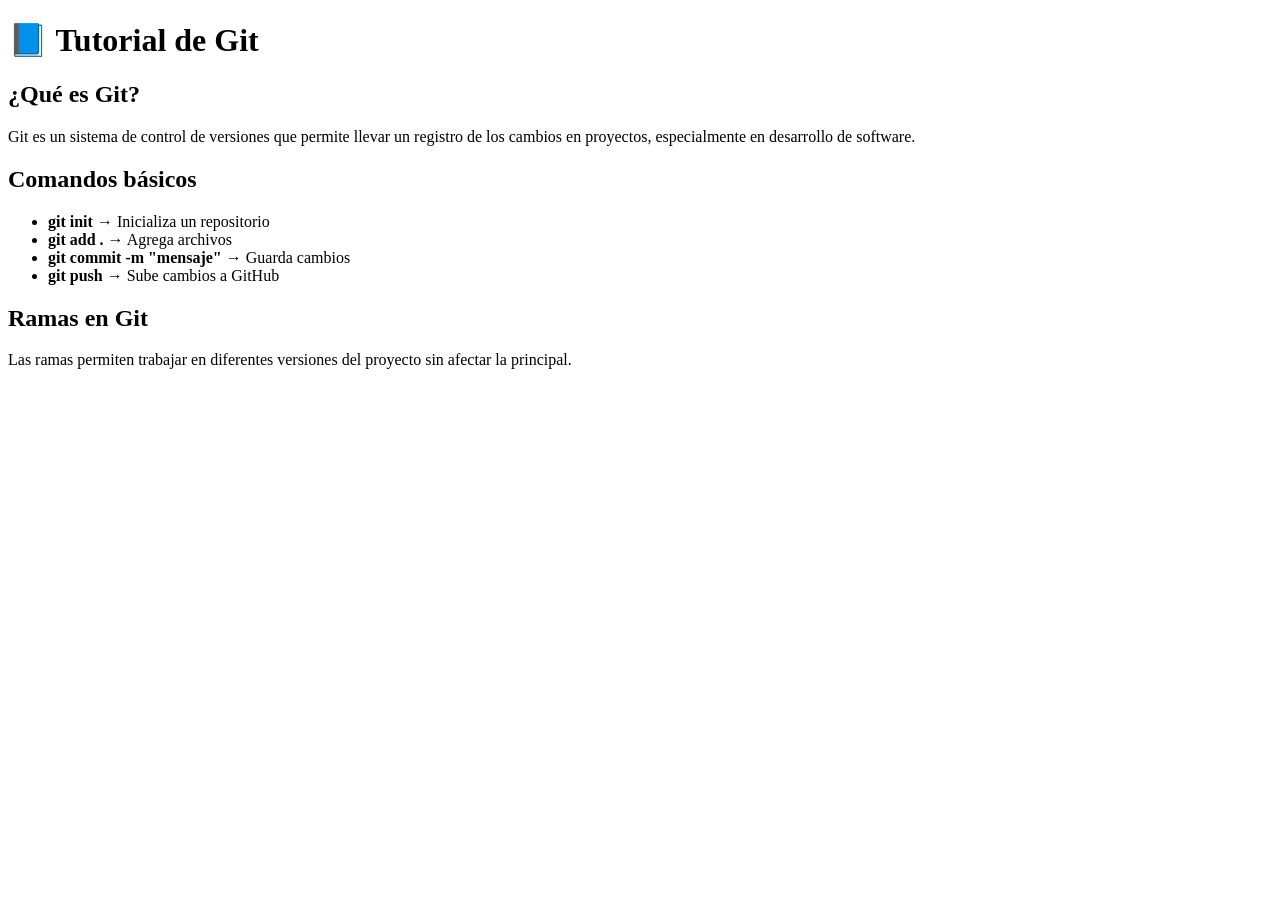
==== demo/src/main/resources/templates/index.html @ 0a8dc705 "Estructura inicial del proyecto" ====
<!DOCTYPE html>
<html lang="es">
<head>
    <meta charset="UTF-8">
    <title>Git Tutorial</title>
    <link rel="stylesheet" href="estilo.css">
</head>
<body>

    <h1>📘 Tutorial de Git</h1>

    <h2>¿Qué es Git?</h2>
    <p>
        Git es un sistema de control de versiones que permite llevar un registro
        de los cambios en proyectos, especialmente en desarrollo de software.
    </p>

    <h2>Comandos básicos</h2>
    <ul>
        <li><b>git init</b> → Inicializa un repositorio</li>
        <li><b>git add .</b> → Agrega archivos</li>
        <li><b>git commit -m "mensaje"</b> → Guarda cambios</li>
        <li><b>git push</b> → Sube cambios a GitHub</li>
    </ul>

    <h2>Ramas en Git</h2>
    <p>
        Las ramas permiten trabajar en diferentes versiones del proyecto sin
        afectar la principal.
    </p>

</body>
</html>
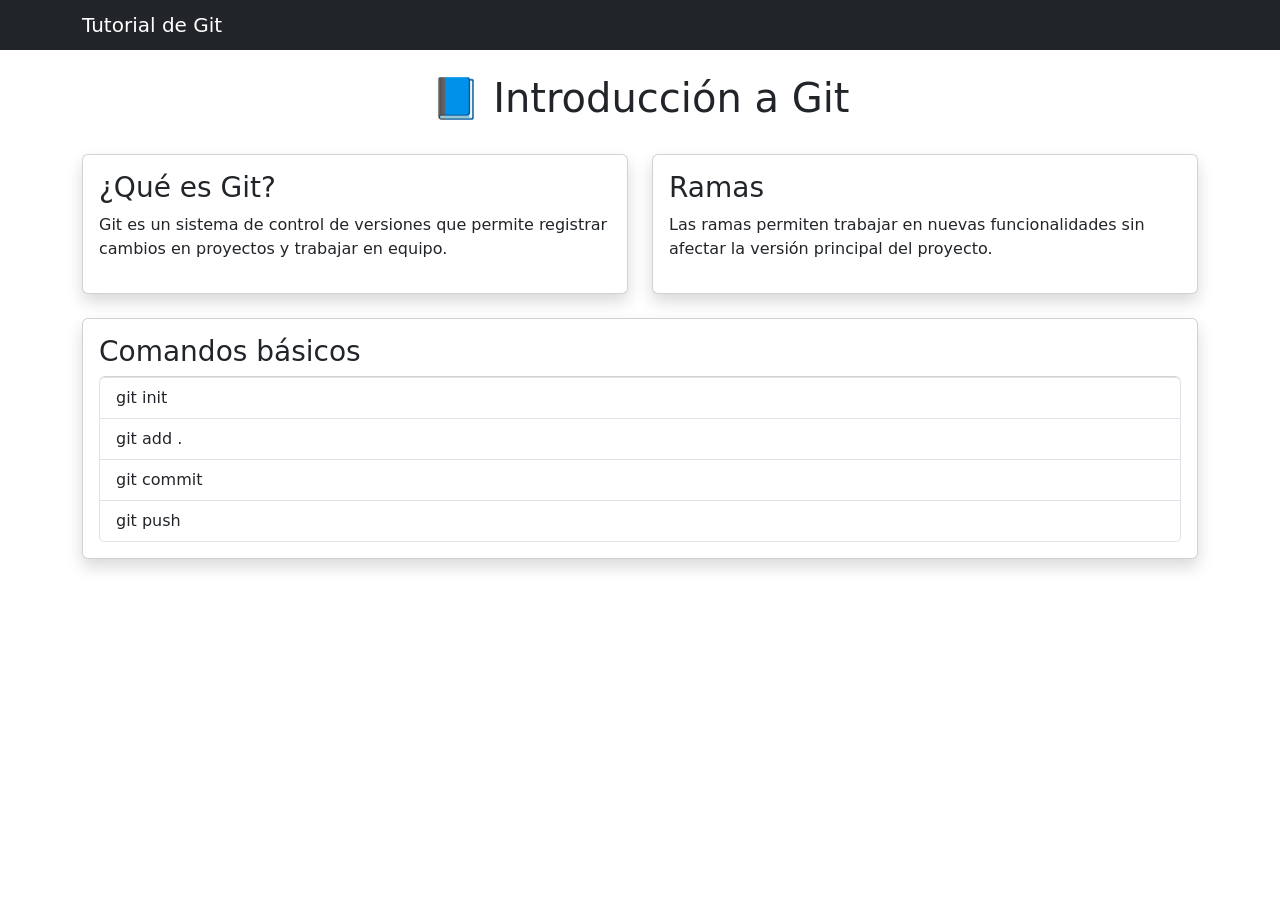
==== commit 7ea37cec: "Agrega contenido en index" ====
--- a/demo/src/main/resources/templates/index.html
+++ b/demo/src/main/resources/templates/index.html
@@ -3,31 +3,68 @@
 <head>
     <meta charset="UTF-8">
     <title>Git Tutorial</title>
-    <link rel="stylesheet" href="estilo.css">
+
+    <link href="https://cdn.jsdelivr.net/npm/bootstrap@5.3.2/dist/css/bootstrap.min.css" rel="stylesheet">
+
+    <link rel="stylesheet" href="styles.css">
 </head>
 <body>
 
-    <h1>📘 Tutorial de Git</h1>
+    <nav class="navbar navbar-dark bg-dark">
+        <div class="container">
+            <span class="navbar-brand mb-0 h1">Tutorial de Git</span>
+        </div>
+    </nav>
 
-    <h2>¿Qué es Git?</h2>
-    <p>
-        Git es un sistema de control de versiones que permite llevar un registro
-        de los cambios en proyectos, especialmente en desarrollo de software.
-    </p>
+    <div class="container mt-4">
 
-    <h2>Comandos básicos</h2>
-    <ul>
-        <li><b>git init</b> → Inicializa un repositorio</li>
-        <li><b>git add .</b> → Agrega archivos</li>
-        <li><b>git commit -m "mensaje"</b> → Guarda cambios</li>
-        <li><b>git push</b> → Sube cambios a GitHub</li>
-    </ul>
+        <div class="row">
+            <div class="col-md-12">
+                <h1 class="text-center">📘 Introducción a Git</h1>
+            </div>
+        </div>
 
-    <h2>Ramas en Git</h2>
-    <p>
-        Las ramas permiten trabajar en diferentes versiones del proyecto sin
-        afectar la principal.
-    </p>
+        <div class="row mt-4">
+
+            <div class="col-md-6">
+                <div class="card p-3 shadow">
+                    <h3>¿Qué es Git?</h3>
+                    <p>
+                        Git es un sistema de control de versiones que permite
+                        registrar cambios en proyectos y trabajar en equipo.
+                    </p>
+                </div>
+            </div>
+
+            <div class="col-md-6">
+                <div class="card p-3 shadow">
+                    <h3>Ramas</h3>
+                    <p>
+                        Las ramas permiten trabajar en nuevas funcionalidades sin
+                        afectar la versión principal del proyecto.
+                    </p>
+                </div>
+            </div>
+
+        </div>
+
+        <div class="row mt-4">
+            <div class="col-md-12">
+                <div class="card p-3 shadow">
+                    <h3>Comandos básicos</h3>
+                    <ul class="list-group">
+                        <li class="list-group-item">git init</li>
+                        <li class="list-group-item">git add .</li>
+                        <li class="list-group-item">git commit</li>
+                        <li class="list-group-item">git push</li>
+                    </ul>
+                </div>
+            </div>
+        </div>
+
+    </div>
+
+    <script src="https://cdn.jsdelivr.net/npm/bootstrap@5.3.2/dist/js/bootstrap.bundle.min.js"></script>
 
 </body>
 </html>
